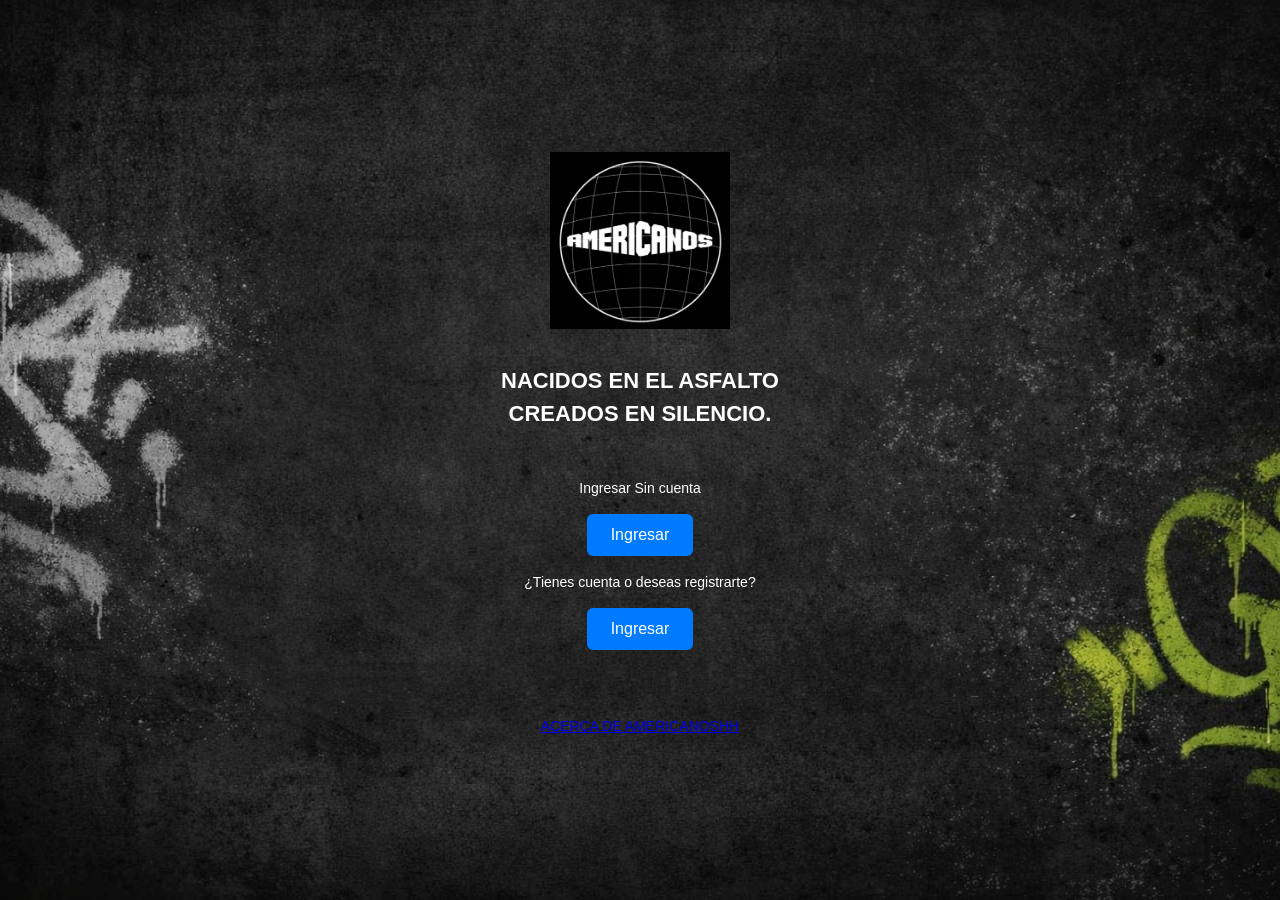
==== index.html @ 55c683fe "Estructura corregida en la raiz del repositorio" ====
<!DOCTYPE html>
<html lang="es">
<head>
  <meta charset="UTF-8">
  <title>Americanoshh</title>
  <link rel="stylesheet" href="styles.css">
</head>
<body>
  <div class="container">
    <!-- Logo -->
    <img src="logo.png" alt="Logo Americanos" class="logo" >

    <!-- Frase principal -->
    <h1 class="slogan">NACIDOS EN EL ASFALTO<br>CREADOS EN SILENCIO.</h1>

    <!-- Botones de ingreso -->
    <div class="buttons">
      <p>Ingresar Sin cuenta</p>
      <a href="main.html"><button class="btn">Ingresar</button></a>

      <p>¿Tienes cuenta o deseas registrarte?</p>
      <a href="login.html">
      <button class="btn">Ingresar</button>
      </a>
    
    </div>

    <!-- Enlace inferior -->
    <a href="acerca de.html"><p class="footer">ACERCA DE AMERICANOSHH</p></a>
  </div>
</body>
</html>
---- styles.css ----
/* Fondo general */
body {
  margin: 0;
  padding: 0;
  font-family: 'Arial', sans-serif;
  background: url('fondo.png') no-repeat center center fixed;
  background-size: cover;
  color: white;
  text-align: center;
}

/* Contenedor principal */
.container {
  display: flex;
  flex-direction: column;
  align-items: center;
  justify-content: center;
  min-height: 100vh;
  backdrop-filter: brightness(0.9);
}

/* Logo */
.logo {
  width: 180px;
  margin-bottom: 20px;
}

/* Frase principal */
.slogan {
  font-size: 22px;
  font-weight: bold;
  margin-bottom: 40px;
  text-transform: uppercase;
  line-height: 1.5;
}

/* Botones */
.buttons {
  margin-bottom: 40px;
}

.buttons p {
  margin: 10px 0;
  font-size: 14px;
}

.btn {
  background-color: #007BFF; /* azul */
  color: white;
  border: none;
  padding: 12px 24px;
  margin: 8px 0;
  border-radius: 6px;
  cursor: pointer;
  font-size: 16px;
  transition: background 0.3s ease;
}

.btn:hover {
  background-color: #0056b3;
}

/* Footer */
.footer {
  font-size: 14px;
  margin-top: 20px;
  cursor: pointer;
  text-decoration: underline;
}
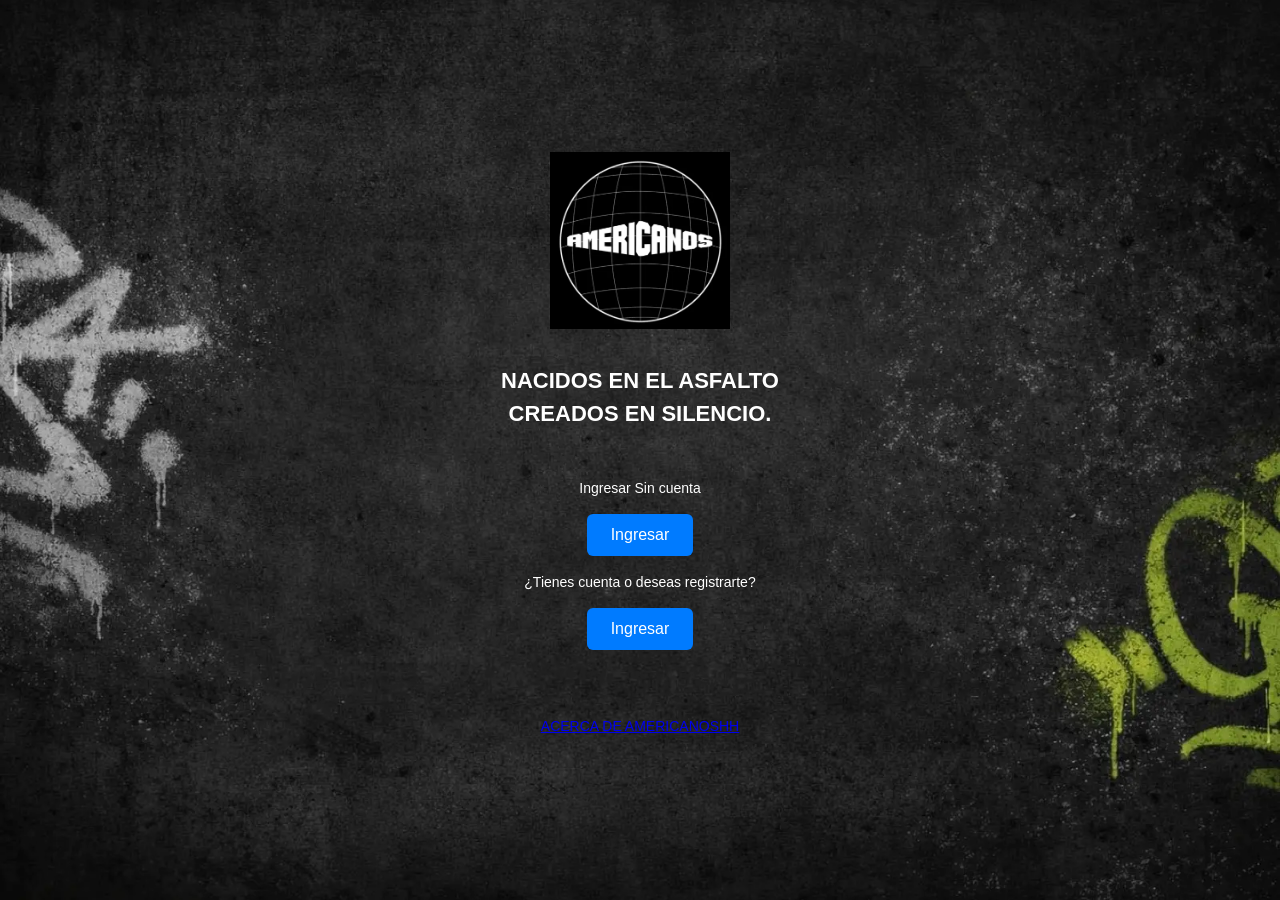
==== commit 7a45cb27: "cambios de lugar de las imagenes de logo y fondo" ====
--- a/index.html
+++ b/index.html
@@ -8,7 +8,7 @@
 <body>
   <div class="container">
     <!-- Logo -->
-    <img src="logo.png" alt="Logo Americanos" class="logo" >
+    <img src="assets/logo.png" alt="Logo Americanos" class="logo" >
 
     <!-- Frase principal -->
     <h1 class="slogan">NACIDOS EN EL ASFALTO<br>CREADOS EN SILENCIO.</h1>
--- a/styles.css
+++ b/styles.css
@@ -3,7 +3,7 @@
   margin: 0;
   padding: 0;
   font-family: 'Arial', sans-serif;
-  background: url('fondo.png') no-repeat center center fixed;
+  background: url('assets/fondo.webp') no-repeat center center fixed;
   background-size: cover;
   color: white;
   text-align: center;
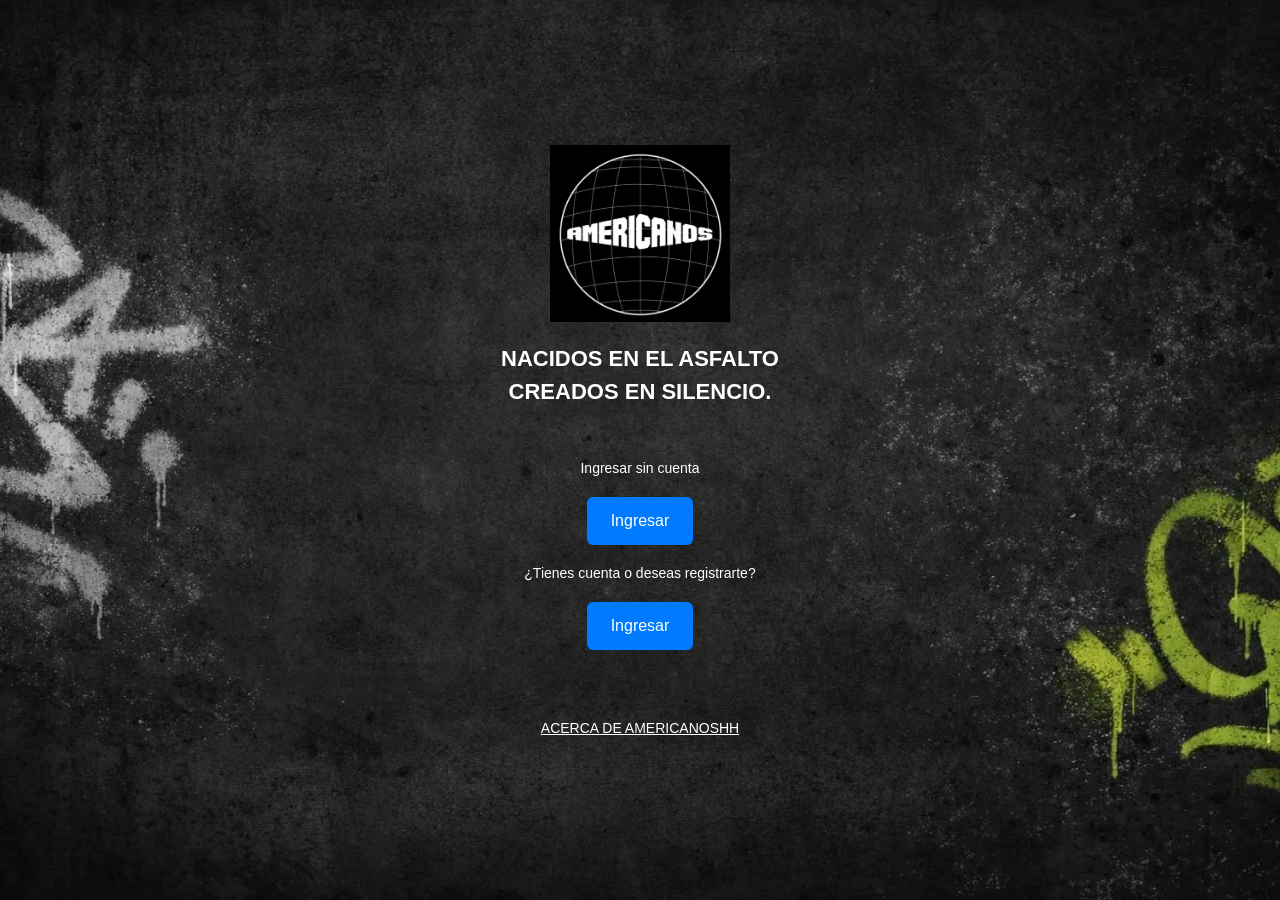
==== commit af20b239: "agregamos y adaptamos con bootstrap ultima versión" ====
--- a/index.html
+++ b/index.html
@@ -2,31 +2,44 @@
 <html lang="es">
 <head>
   <meta charset="UTF-8">
+  <meta name="viewport" content="width=device-width, initial-scale=1.0">
   <title>Americanoshh</title>
+
+  <!-- Bootstrap CSS 5.3.8 -->
+  <link rel="stylesheet" href="https://cdn.jsdelivr.net/npm/bootstrap@5.3.8/dist/css/bootstrap.min.css">
+
+  <!-- Estilos Personalizados -->
   <link rel="stylesheet" href="styles.css">
 </head>
 <body>
+
   <div class="container">
     <!-- Logo -->
-    <img src="assets/logo.png" alt="Logo Americanos" class="logo" >
+    <img src="assets/logo.png" alt="Logo Americanoshh" class="logo">
 
     <!-- Frase principal -->
     <h1 class="slogan">NACIDOS EN EL ASFALTO<br>CREADOS EN SILENCIO.</h1>
 
     <!-- Botones de ingreso -->
     <div class="buttons">
-      <p>Ingresar Sin cuenta</p>
-      <a href="main.html"><button class="btn">Ingresar</button></a>
+      <p>Ingresar sin cuenta</p>
+      <a href="main.html">
+        <button type="button" class="btn">Ingresar</button>
+      </a>
 
       <p>¿Tienes cuenta o deseas registrarte?</p>
       <a href="login.html">
-      <button class="btn">Ingresar</button>
+        <button type="button" class="btn">Ingresar</button>
       </a>
-    
     </div>
 
     <!-- Enlace inferior -->
-    <a href="acerca de.html"><p class="footer">ACERCA DE AMERICANOSHH</p></a>
+    <a href="acerca de.html" class="footer-link">
+      <p class="footer">ACERCA DE AMERICANOSHH</p>
+    </a>
   </div>
+
+  <!-- Bootstrap JS Bundle -->
+  <script src="https://cdn.jsdelivr.net/npm/bootstrap@5.3.8/dist/js/bootstrap.bundle.min.js"></script>
 </body>
 </html>
--- a/styles.css
+++ b/styles.css
@@ -22,6 +22,7 @@
 /* Logo */
 .logo {
   width: 180px;
+  height: auto;
   margin-bottom: 20px;
 }
 
@@ -32,6 +33,7 @@
   margin-bottom: 40px;
   text-transform: uppercase;
   line-height: 1.5;
+  color: white;
 }
 
 /* Botones */
@@ -42,6 +44,11 @@
 .buttons p {
   margin: 10px 0;
   font-size: 14px;
+}
+
+.buttons a {
+  text-decoration: none;
+  display: inline-block;
 }
 
 .btn {
@@ -58,9 +65,19 @@
 
 .btn:hover {
   background-color: #0056b3;
+  color: white;
 }
 
-/* Footer */
+/* Footer / Enlace inferior */
+.footer-link {
+  color: white;
+  text-decoration: none;
+}
+
+.footer-link:hover {
+  color: #00ffcc;
+}
+
 .footer {
   font-size: 14px;
   margin-top: 20px;
